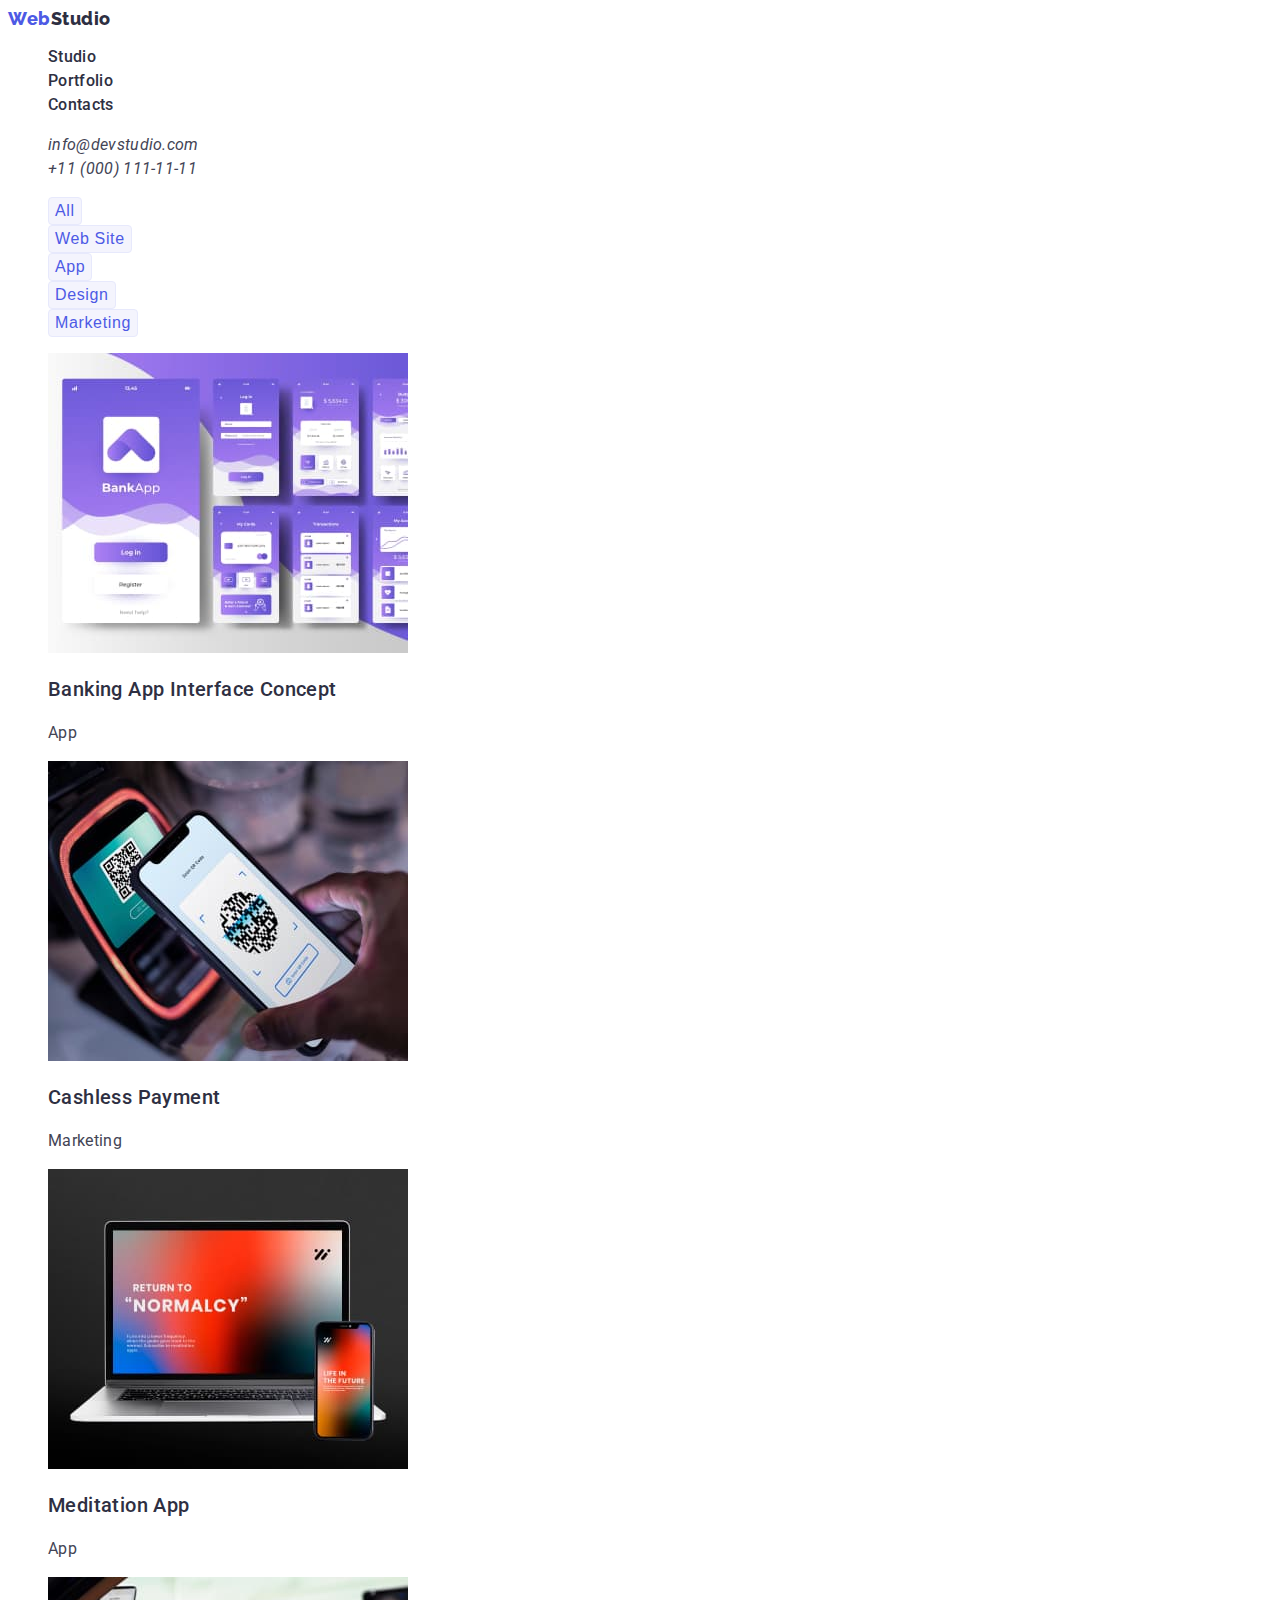
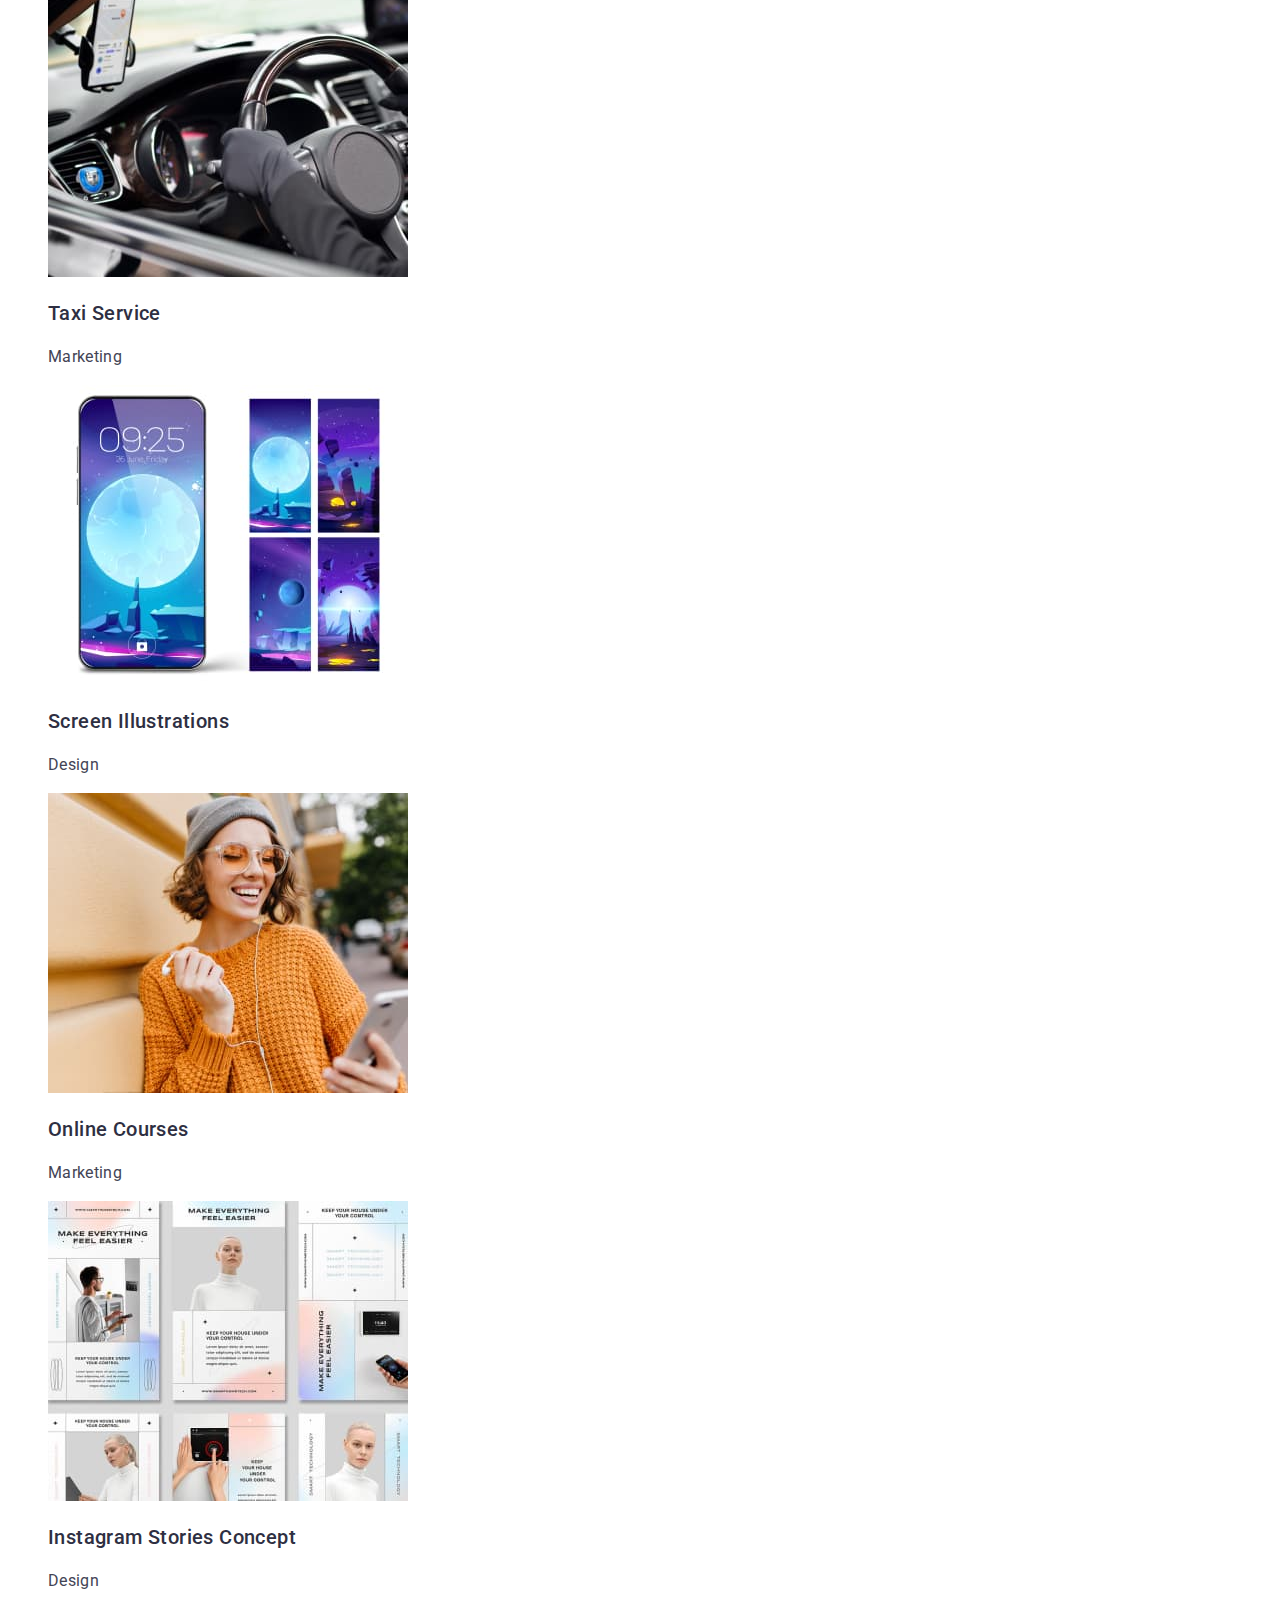
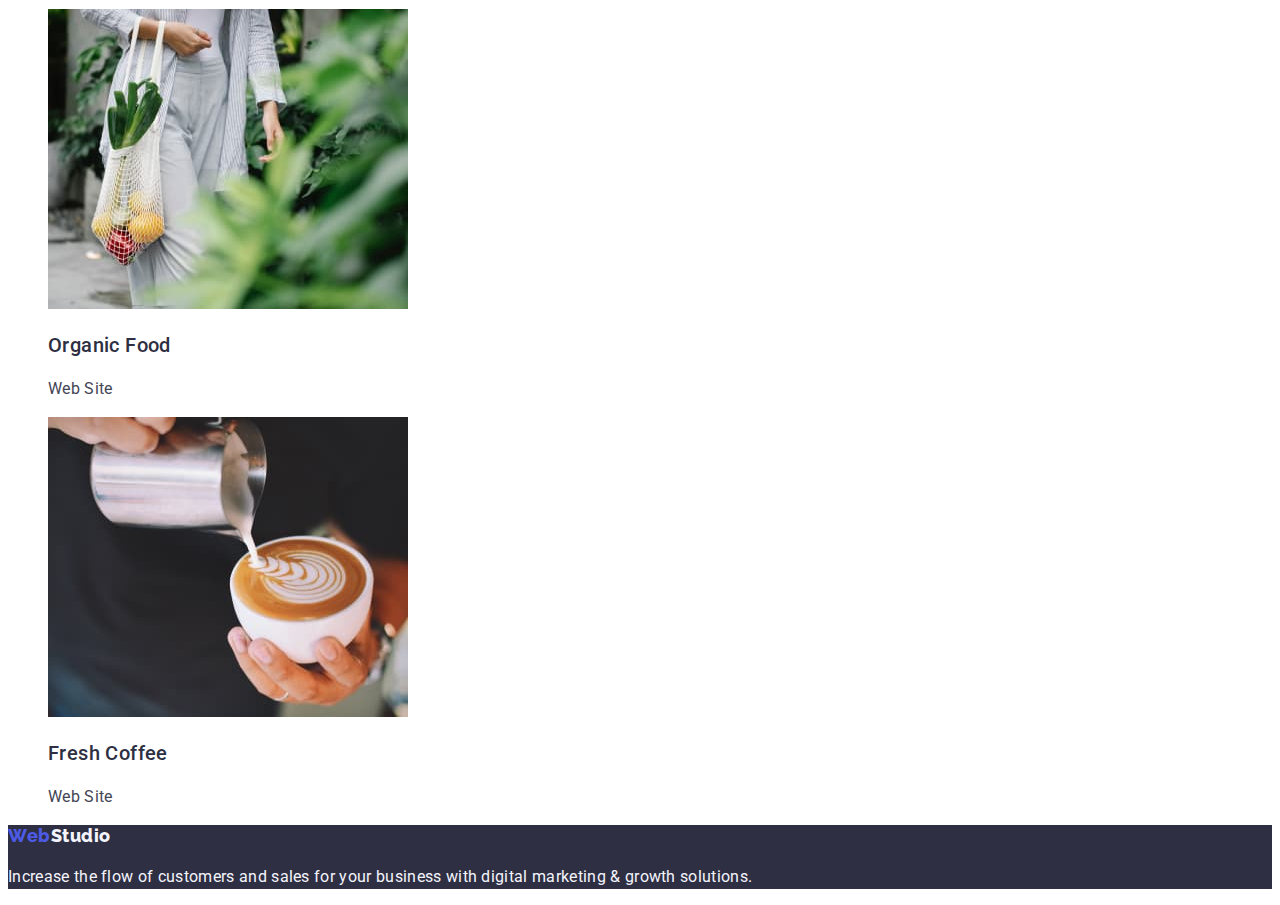
==== portfolio.html @ cdcf2c1e "Add files via upload" ====
<!DOCTYPE html>
<html lang="en">
<head>
    <meta charset="UTF-8">
    <meta http-equiv="X-UA-Compatible" content="IE=edge">
    <meta name="viewport" content="width=device-width, initial-scale=1.0">
    <title>Document</title>
    <link rel="preconnect" href="https://fonts.googleapis.com">
    <link rel="preconnect" href="https://fonts.gstatic.com" crossorigin>
    <link href="https://fonts.googleapis.com/css2?family=Raleway:wght@800&family=Roboto:wght@400;500;700;900&display=swap" rel="stylesheet">
    <link rel="stylesheet" href="./css/styles.css"/>

</head>
<body>
   <header class="header">
    <nav>
      <a href="./index.html" class="logo"><span class="text-logo">Web</span>Studio</a>
      <ul class="sait-nav">
        <li><a href="./index.html">Studio</a></li>
        <li><a href="./portfolio.html">Portfolio</a></li>
        <li><a href="#">Contacts</a></li>
      </ul>
    </nav>
    <address>
    <ul class="contacts-nav">
      <li><a href="mailto:info@devstudio.com">info@devstudio.com</a></li>
      <li><a href="tel:+110001111111">+11 (000) 111-11-11</a></li>
    </ul>
  </address>
  </header>
  <main>
    <section class="filtres">
      <h1 hidden class="visually-hidden">Page filters</h1>
      <ul class="section-button">

        <li>
          <button type="button" class="button-filters">All</button>
        </li>
    
        <li>
          <button type="button" class="button-filters">Web Site</button>
        </li>
        <li>
          <button type="button" class="button-filters">App</button>
        </li>
        <li>
          <button type="button" class="button-filters">Design</button>
        </li>
        <li>
          <button type="button" class="button-filters">Marketing</button>
        </li>
      </ul>

      <ul class="text-cards">
        <li>
          <img width="360" src="./images/app.jpg" alt="BankApp">
          <h3 class="headline">Banking App Interface Concept</h3>
          <p class="text">App</p>
        </li>
        
        <li>
          <img width="360" src="./images/payment.jpg" alt="Cashless Payment">
          <h3 class="headline">Cashless Payment</h3>
          <p class="text">Marketing</p>
        </li>
        <li>
            <img width="360" src="./images/meditationapp.jpg" alt="Laptop">
            <h3 class="headline">Meditation App</h3>
            <p class="text">App</p>
          </li>
        <li>
          <img width="360" src="./images/taxi.jpg" alt="Car">
          <h3 class="headline">Taxi Service</h3>
          <p class="text">Marketing</p>
        </li>
        <li>
          <img width="360" src="./images/screen.jpg" alt="Screenshot of the phone screen">
          <h3 class="headline">Screen Illustrations</h3>
          <p class="text">Design</p>
        </li>
        <li>
          <img width="360" src="./images/onlinecourses.jpg" alt="Girl">
          <h3 class="headline">Online Courses</h3>
          <p class="text">Marketing</p>
        </li>
        <li>
          <img width="360" src="./images/instagram.jpg" alt="Instagram Stories">
          <h3 class="headline">Instagram Stories Concept</h3>
          <p class="text">Design</p>
        </li>
        <li>
          <img width="360" src="./images/organicfood.jpg" alt="Vegetables and fruits">
          <h3 class="headline">Organic Food</h3>
          <p class="text">Web Site</p>
        </li>
        <li>
          <img width="360" src="./images/coffee.jpg" alt="Coffee">
          <h3 class="headline">Fresh Coffee</h3>
          <p class="text">Web Site</p>
        </li>
      </ul>
    </section>
  </main>

  <footer class="footer">
    <a href="./index.html" class="logo"><span class="text-logo">Web</span>Studio</a>
    <p class="text">Increase the flow of customers and sales for your business with digital marketing & growth solutions.</p>
  </footer>  
</body>
</html>
---- css/styles.css ----
:root {
    --primary-brand-color:#4D5AE5;
    --dark-text-color: #2E2F42;
    --text-color: #434455;
    --white-color: #FFFFFF;
    --background-light:#F4F4FD;
    --primeri-font-family: Roboto, sans-serif;
    --secondar-font-family: Raleway, sans-serif;
    --pressed-state: #404BBF;
    --accent: #E7E9FC;

   
   }
   button{
font-weight: 500;
font-size: 16px;
line-height:calc(24/16);
align-items: center;
letter-spacing: 0.04em;
border-radius: 4px;
cursor: pointer;
   }
  
   body {
       color: var(--text-color);
       font-family:var(--primeri-font-family) ;
       font-style: normal;
    
   }
   
   a{
       text-decoration: none;
   }

   ul{
       list-style: none; 
   }

   /* ====logo==== */

 a.logo{
    color:var(--dark-text-color);
    font-family: var(--secondar-font-family);
    font-style: normal;
    font-weight: 800;
    font-size: 18px;
    line-height:calc(21/18) ;
    letter-spacing: 0.03em;

 }
 .text-logo{
    color: var(--primary-brand-color);
 }
 .sait-nav a{
/* font-family:var(--primeri-font-family); */
/* font-style: normal; */
color: var(--dark-text-color);
font-weight: 500;
font-size: 16px;
line-height:calc(24/16);
letter-spacing: 0.02em;
 }
 .sait-nav a:hover,
 .sait-nav a:focus{
       color:var(--pressed-state);
    }
 
 .contacts-nav a {
/* font-family: var(--primeri-font-family); */
color: var(--text-color);
font-weight: 400;
font-size: 16px;
line-height:calc(24/16);
letter-spacing: 0.02em;
 }
 .contacts-nav a:hover,
 .contacts-nav a:focus{
       color:var(--pressed-state);
    }
 
 
 /*====hero====*/
 .hero,
.footer{
    background-color:var(--dark-text-color);
}
.hero-title{
font-weight: 700;
font-size: 56px;
line-height:calc(60/56);
text-align: center;
letter-spacing: 0.02em;
color: var(--white-color);
text-transform: uppercase;
}
.hero-button{
color: var(--white-color);
background:var(--primary-brand-color) ;
}
.hero-button:hover,
 .hero-button:focus{
    background:var(--pressed-state);
    }
    .visually-hidden {
        position: absolute;
          white-space: nowrap;
          width: 1px;
          height: 1px;
          overflow: hidden;
          border: 0;
          padding: 0;
          clip: rect(0 0 0 0);
          clip-path: inset(50%);
          margin: -1px;
      }
/*====section====*/
.headline{
    font-weight: 500;
    font-size: 20px;
    line-height: calc(24/20);
    letter-spacing: 0.02em;
    color:var(--dark-text-color);
    
    }
    .text{
        font-weight: 400;
        font-size: 16px;
        line-height:calc(24/16);
        letter-spacing: 0.02em;   
    }
.section-title{
font-weight: 700;
font-size: 36px;
line-height:calc(40/36);
text-align: center;
letter-spacing: 0.02em;
text-transform: capitalize;
color: var(--dark-text-color);
}
.footer .logo{
    color: var(--background-light);
}

.footer{
font-weight: 400;
font-size: 16px;
line-height:calc(24/16);
letter-spacing: 0.02em;
color:var(--background-light);
}
.button-filters{
    background:var(--background-light);
    border: 1px solid var(--accent); 
    color: var(--primary-brand-color);

}
.button-filters:hover,
.button-filters:focus{
    background:var(--pressed-state);
    color:var(--white-color);
}
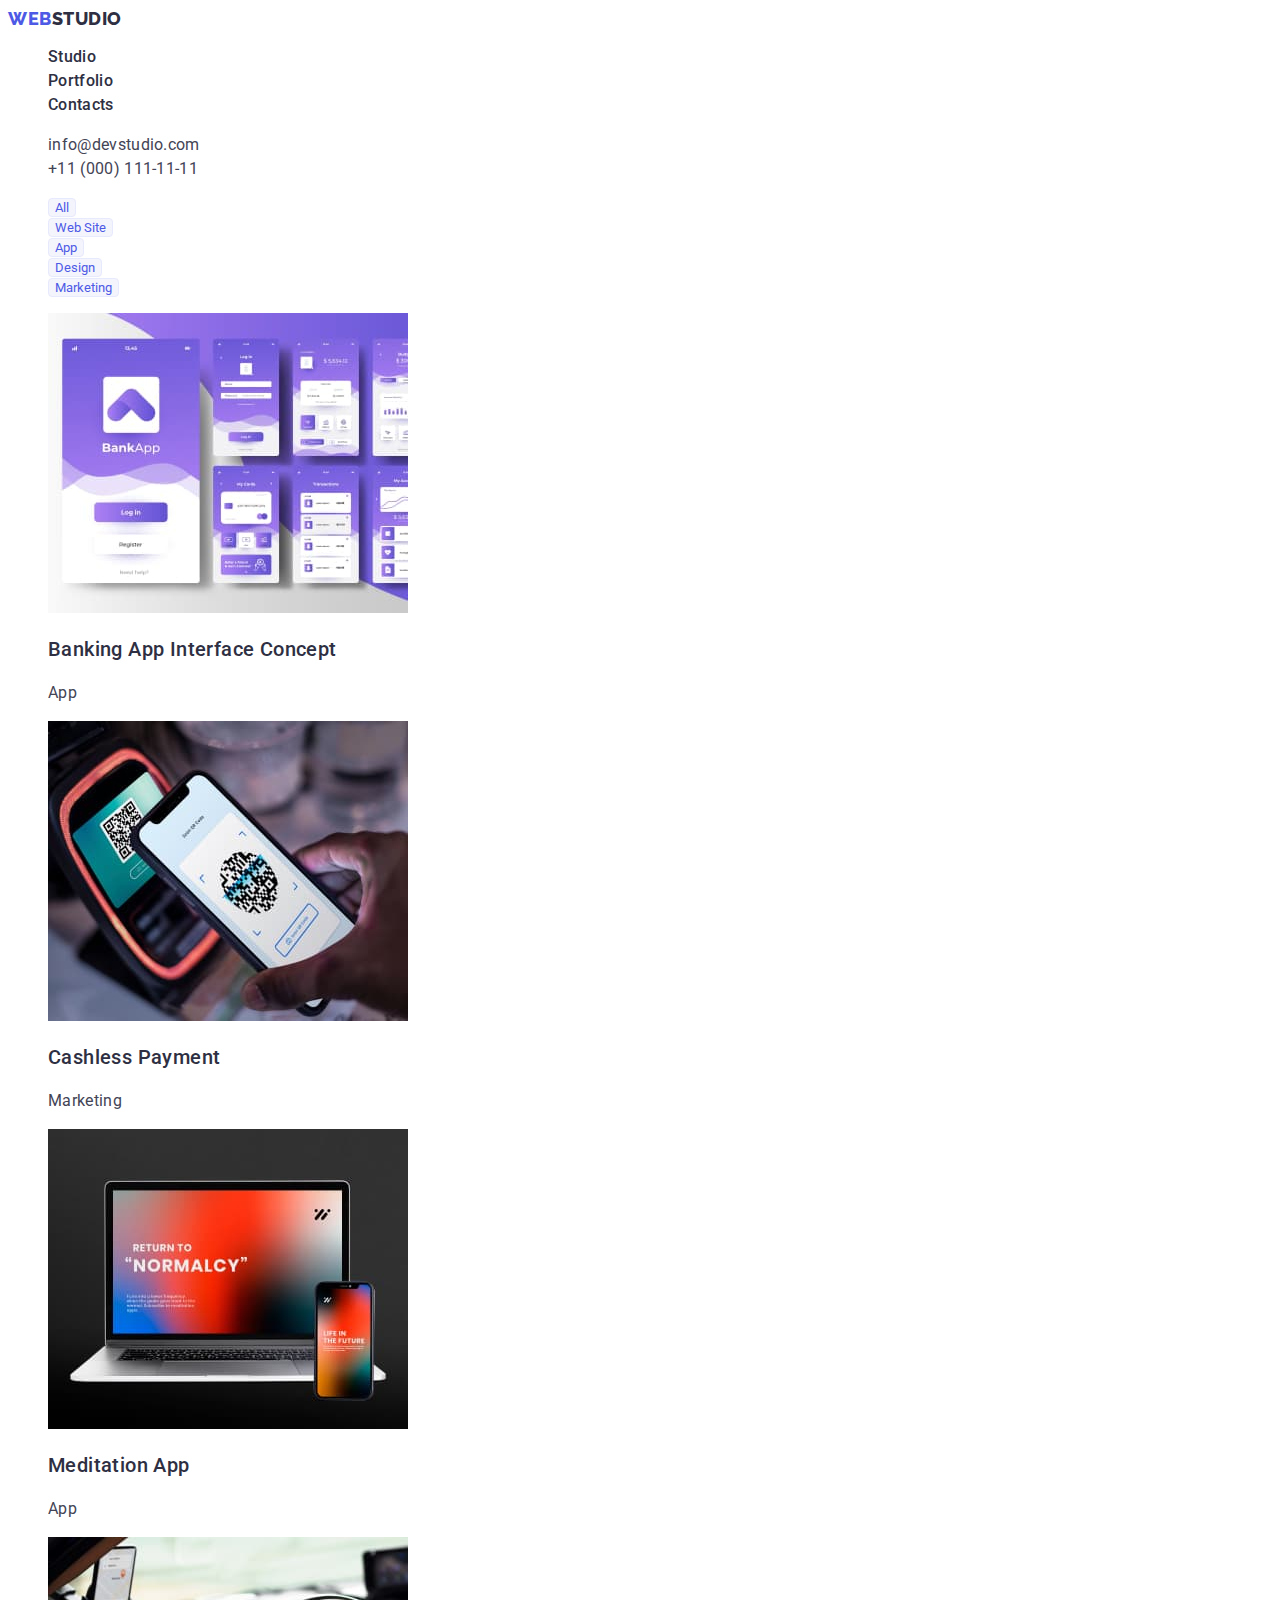
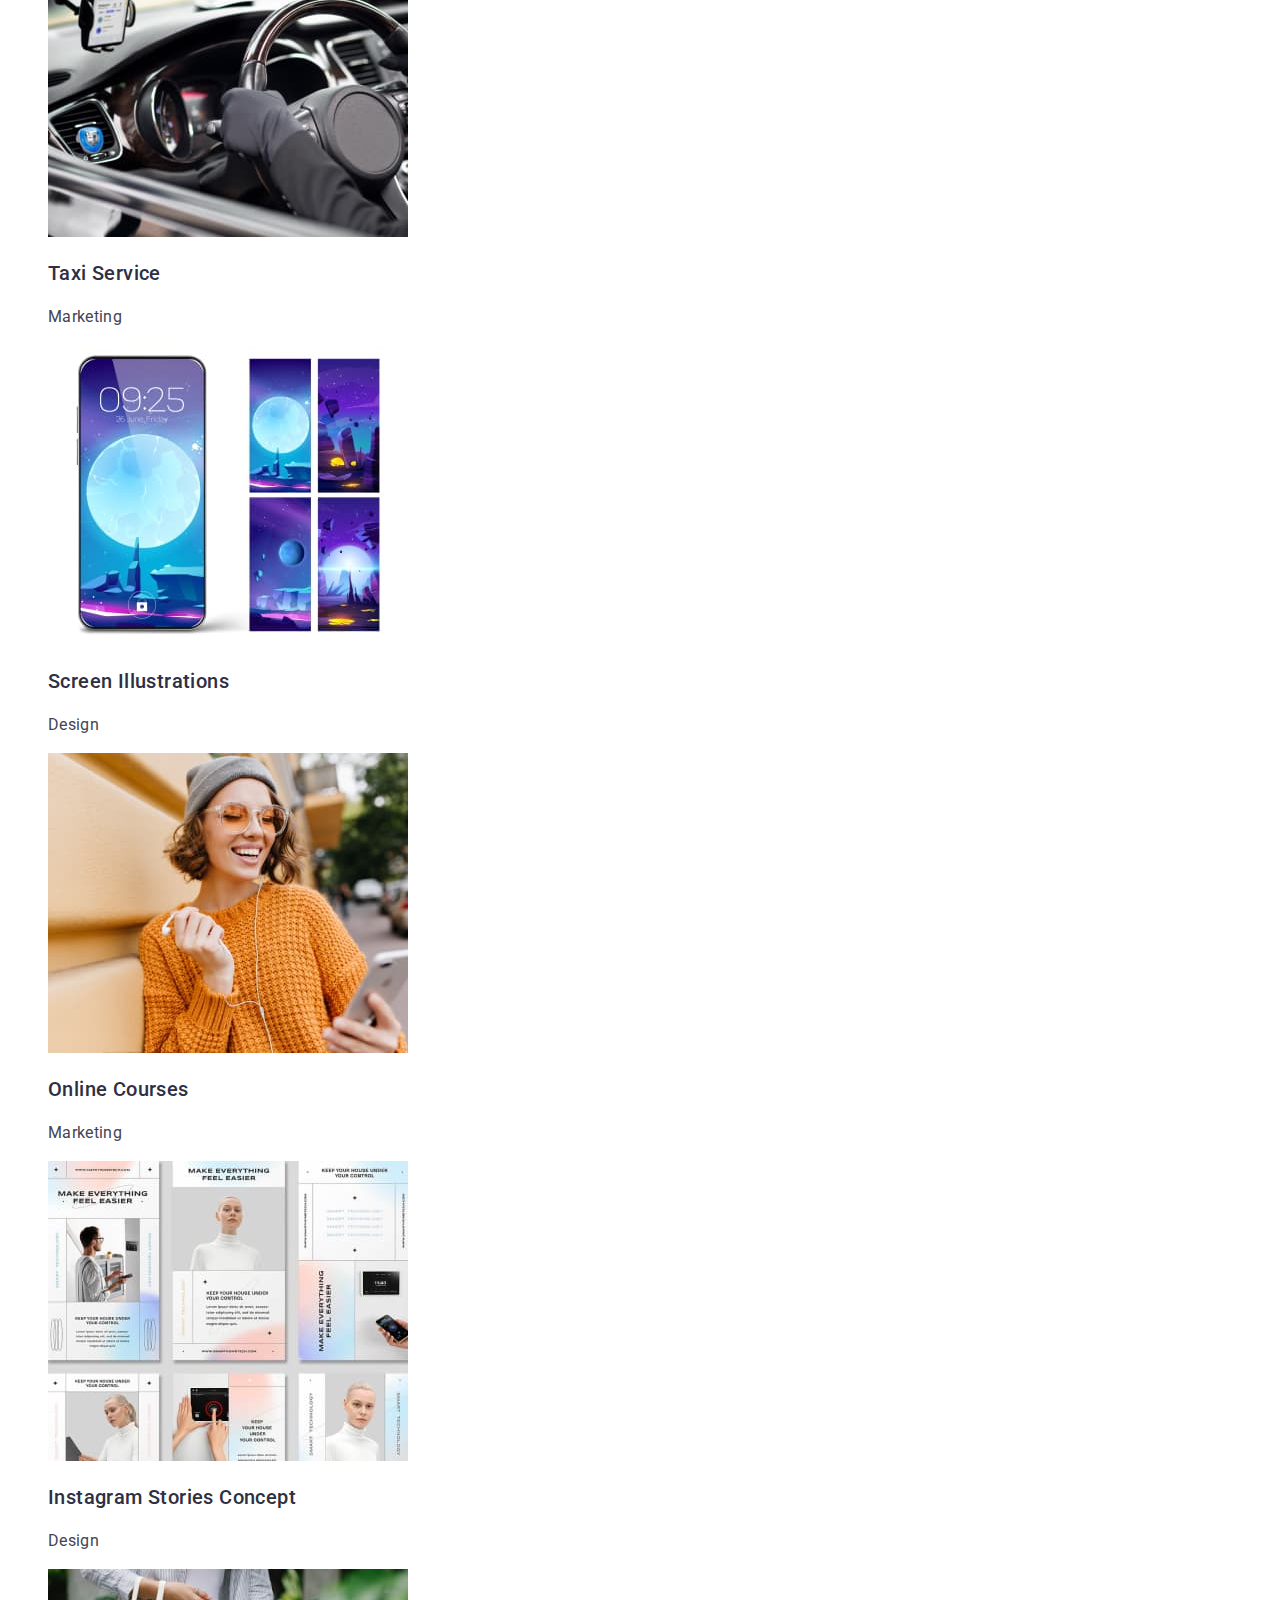
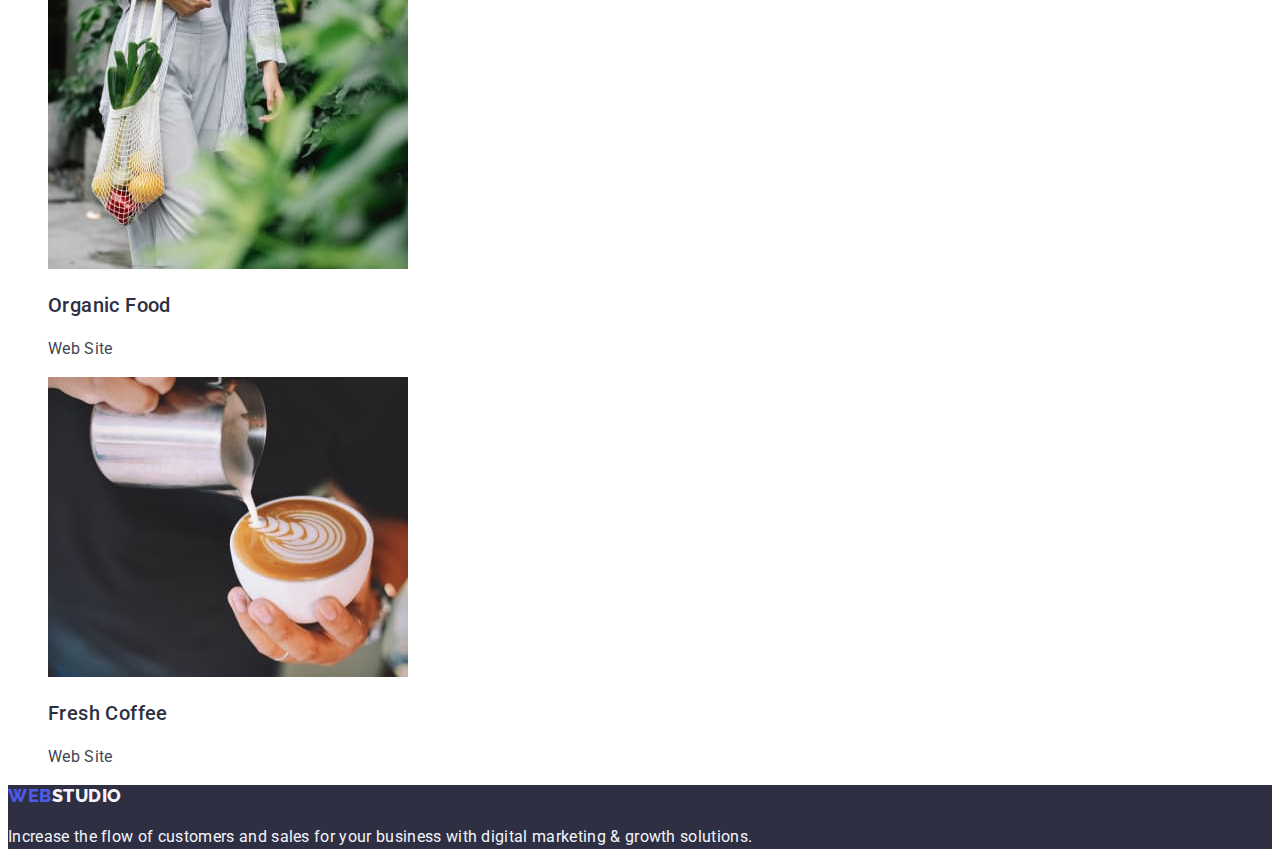
==== commit 9a4759ed: "Add files via upload" ====
--- a/portfolio.html
+++ b/portfolio.html
@@ -12,26 +12,27 @@
 
 </head>
 <body>
-   <header class="header">
+  <header class="header">
     <nav>
-      <a href="./index.html" class="logo"><span class="text-logo">Web</span>Studio</a>
-      <ul class="sait-nav">
-        <li><a href="./index.html">Studio</a></li>
-        <li><a href="./portfolio.html">Portfolio</a></li>
-        <li><a href="#">Contacts</a></li>
+      <a href="./index.html" class="logo link">Web<span class="text-logo">Studio</span></span></a>
+      <ul class="list">
+        <li><a class="list-nav link" href="./index.html">Studio</a></li>
+        <li><a class="list-nav link" href="./portfolio.html">Portfolio</a></li>
+        <li><a class="list-nav link" href="">Contacts</a></li>
       </ul>
     </nav>
-    <address>
-    <ul class="contacts-nav">
-      <li><a href="mailto:info@devstudio.com">info@devstudio.com</a></li>
-      <li><a href="tel:+110001111111">+11 (000) 111-11-11</a></li>
+    <address class="address">
+    <ul class="list">
+      <li><a class="list-contact link" href="mailto:info@devstudio.com">info@devstudio.com</a></li>
+      <li><a class="list-contact link" href="tel:+110001111111">+11 (000) 111-11-11</a></li>
     </ul>
   </address>
   </header>
+
   <main>
     <section class="filtres">
       <h1 hidden class="visually-hidden">Page filters</h1>
-      <ul class="section-button">
+      <ul class="section-button list">
 
         <li>
           <button type="button" class="button-filters">All</button>
@@ -51,60 +52,71 @@
         </li>
       </ul>
 
-      <ul class="text-cards">
-        <li>
+      <ul class="list">
+        <li><a class="link">
           <img width="360" src="./images/app.jpg" alt="BankApp">
           <h3 class="headline">Banking App Interface Concept</h3>
           <p class="text">App</p>
+          </a>
         </li>
         
-        <li>
+        <li><a class="link">
           <img width="360" src="./images/payment.jpg" alt="Cashless Payment">
           <h3 class="headline">Cashless Payment</h3>
           <p class="text">Marketing</p>
+        </a>
         </li>
-        <li>
+
+        <li><a class="link">
             <img width="360" src="./images/meditationapp.jpg" alt="Laptop">
             <h3 class="headline">Meditation App</h3>
             <p class="text">App</p>
+          </a>
           </li>
-        <li>
+        <li><a class="link"></a>
           <img width="360" src="./images/taxi.jpg" alt="Car">
           <h3 class="headline">Taxi Service</h3>
           <p class="text">Marketing</p>
+        </a>
         </li>
-        <li>
+        <li><a class="link"></a>
           <img width="360" src="./images/screen.jpg" alt="Screenshot of the phone screen">
           <h3 class="headline">Screen Illustrations</h3>
           <p class="text">Design</p>
+        </a>
         </li>
-        <li>
+        <li><a class="link">
           <img width="360" src="./images/onlinecourses.jpg" alt="Girl">
           <h3 class="headline">Online Courses</h3>
           <p class="text">Marketing</p>
+        </a>
         </li>
-        <li>
+        <li><a class="link">
           <img width="360" src="./images/instagram.jpg" alt="Instagram Stories">
           <h3 class="headline">Instagram Stories Concept</h3>
           <p class="text">Design</p>
+        </a>
         </li>
-        <li>
+        <li><a class="link">
           <img width="360" src="./images/organicfood.jpg" alt="Vegetables and fruits">
           <h3 class="headline">Organic Food</h3>
           <p class="text">Web Site</p>
+        </a>
         </li>
-        <li>
+        <li><a class="link">
           <img width="360" src="./images/coffee.jpg" alt="Coffee">
           <h3 class="headline">Fresh Coffee</h3>
           <p class="text">Web Site</p>
-        </li>
+       </a> 
+       </li>
       </ul>
     </section>
   </main>
-
   <footer class="footer">
-    <a href="./index.html" class="logo"><span class="text-logo">Web</span>Studio</a>
+    
+    <a href="./index.html" class="logo link">Web<span class="footer-logo">Studio</span></span></a>
     <p class="text">Increase the flow of customers and sales for your business with digital marketing & growth solutions.</p>
+  
   </footer>  
 </body>
-</html>+</html>
--- a/css/styles.css
+++ b/css/styles.css
@@ -8,154 +8,143 @@
     --secondar-font-family: Raleway, sans-serif;
     --pressed-state: #404BBF;
     --accent: #E7E9FC;
+}
+body{
+    color: var(--text-color);
+    font-family: var(--primeri-font-family);
+    background-color: var(--white-color);
+}
+.logo{
+font-family:var(--secondar-font-family);
+font-weight: 800;
+font-size: 18px;
+line-height: 1.17;
+letter-spacing: 0.03em;
+text-transform: uppercase;
+color: var(--primary-brand-color);
 
-   
-   }
-   button{
-font-weight: 500;
-font-size: 16px;
-line-height:calc(24/16);
-align-items: center;
-letter-spacing: 0.04em;
-border-radius: 4px;
-cursor: pointer;
-   }
-  
-   body {
-       color: var(--text-color);
-       font-family:var(--primeri-font-family) ;
-       font-style: normal;
-    
-   }
-   
-   a{
-       text-decoration: none;
-   }
 
-   ul{
-       list-style: none; 
-   }
 
-   /* ====logo==== */
+}
+.link{
+text-decoration: none;
+}
+.text-logo{
+    color: var(--dark-text-color);
+}
+.list{
+    list-style: none;
+}
+.list-nav{
+    font-weight: 500;
+    font-size: 16px;
+    line-height: 1.5;
+    letter-spacing: 0.02em;
+    color: var(--dark-text-color);
 
- a.logo{
-    color:var(--dark-text-color);
-    font-family: var(--secondar-font-family);
-    font-style: normal;
-    font-weight: 800;
-    font-size: 18px;
-    line-height:calc(21/18) ;
-    letter-spacing: 0.03em;
-
- }
- .text-logo{
-    color: var(--primary-brand-color);
- }
- .sait-nav a{
-/* font-family:var(--primeri-font-family); */
-/* font-style: normal; */
-color: var(--dark-text-color);
-font-weight: 500;
-font-size: 16px;
-line-height:calc(24/16);
-letter-spacing: 0.02em;
- }
- .sait-nav a:hover,
- .sait-nav a:focus{
+}
+/* .link{
+    text-decoration:none;
+} */
+.list-nav:hover,
+.list-nav:focus{
        color:var(--pressed-state);
     }
- 
- .contacts-nav a {
-/* font-family: var(--primeri-font-family); */
-color: var(--text-color);
-font-weight: 400;
-font-size: 16px;
-line-height:calc(24/16);
-letter-spacing: 0.02em;
- }
- .contacts-nav a:hover,
- .contacts-nav a:focus{
+    .address{
+        font-style: normal;
+    }
+    /* .list{
+        list-style: none;
+    } */
+    .list-contact{
+        font-size: 16px;
+        line-height: 1.5;
+        letter-spacing: 0.02em;
+        color: var(--text-color);
+    }
+    .list-contact:hover,
+    .list-contact:focus{
        color:var(--pressed-state);
     }
- 
- 
- /*====hero====*/
- .hero,
-.footer{
-    background-color:var(--dark-text-color);
-}
-.hero-title{
-font-weight: 700;
-font-size: 56px;
-line-height:calc(60/56);
-text-align: center;
-letter-spacing: 0.02em;
-color: var(--white-color);
-text-transform: uppercase;
-}
-.hero-button{
-color: var(--white-color);
-background:var(--primary-brand-color) ;
-}
-.hero-button:hover,
- .hero-button:focus{
-    background:var(--pressed-state);
+    .hero{
+      background-color:var(--dark-text-color);
     }
-    .visually-hidden {
-        position: absolute;
-          white-space: nowrap;
-          width: 1px;
-          height: 1px;
-          overflow: hidden;
-          border: 0;
-          padding: 0;
-          clip: rect(0 0 0 0);
-          clip-path: inset(50%);
-          margin: -1px;
-      }
-/*====section====*/
-.headline{
-    font-weight: 500;
-    font-size: 20px;
-    line-height: calc(24/20);
+    .hero-title{
+        font-weight: 700;
+        font-size: 56px;
+        line-height: 1.07;
+        text-align: center;
+        letter-spacing: 0.02em;
+        color: var(--white-color);
+    }
+    .hero-button{
+        background-color:var(--primary-brand-color);
+        font-weight: 500;
+        font-size: 16px;
+        line-height: 1.5;
+        letter-spacing: 0.04em;
+        color: var(--white-color);
+        cursor: pointer;
+        border-radius: 4px;
+    }
+    .hero-button:hover,
+    .hero-button:focus{
+        background-color:var(--pressed-state);
+    }
+
+
+
+    .headline{
+        font-weight: 500;
+        font-size: 20px;
+        line-height: calc(24/20);
+        letter-spacing: 0.02em;
+        color:var(--dark-text-color);
+        
+        }
+        .text{
+            font-weight: 400;
+            font-size: 16px;
+            line-height:calc(24/16);
+            letter-spacing: 0.02em;   
+        }
+    .section-title{
+    font-weight: 700;
+    font-size: 36px;
+    line-height:1.11;
+    text-align: center;
     letter-spacing: 0.02em;
-    color:var(--dark-text-color);
-    
+    text-transform: capitalize;
+    color: var(--dark-text-color);
     }
-    .text{
+    .section-comand{
+        background-color: var(--background-light);
+    }
+    .list-comand{
+        background-color: var(--white-color);
+    }
+    .footer-logo{
+        color: var(--background-light);
+    }
+    .footer{
+        background-color: var(--dark-text-color);
         font-weight: 400;
         font-size: 16px;
         line-height:calc(24/16);
-        letter-spacing: 0.02em;   
+        letter-spacing: 0.02em;
+        color:var(--background-light);
     }
-.section-title{
-font-weight: 700;
-font-size: 36px;
-line-height:calc(40/36);
-text-align: center;
-letter-spacing: 0.02em;
-text-transform: capitalize;
-color: var(--dark-text-color);
-}
-.footer .logo{
-    color: var(--background-light);
-}
 
-.footer{
-font-weight: 400;
-font-size: 16px;
-line-height:calc(24/16);
-letter-spacing: 0.02em;
-color:var(--background-light);
-}
-.button-filters{
-    background:var(--background-light);
-    border: 1px solid var(--accent); 
-    color: var(--primary-brand-color);
-
-}
-.button-filters:hover,
-.button-filters:focus{
-    background:var(--pressed-state);
-    color:var(--white-color);
-}+    .button-filters{
+        background:var(--background-light);
+        border: 1px solid var(--accent); 
+        color: var(--primary-brand-color);
+        font-family: var(--primeri-font-family);
+        border-radius: 4px;
+    
+    }
+    .button-filters:hover,
+    .button-filters:focus{
+        background:var(--pressed-state);
+        color:var(--white-color);
+    }
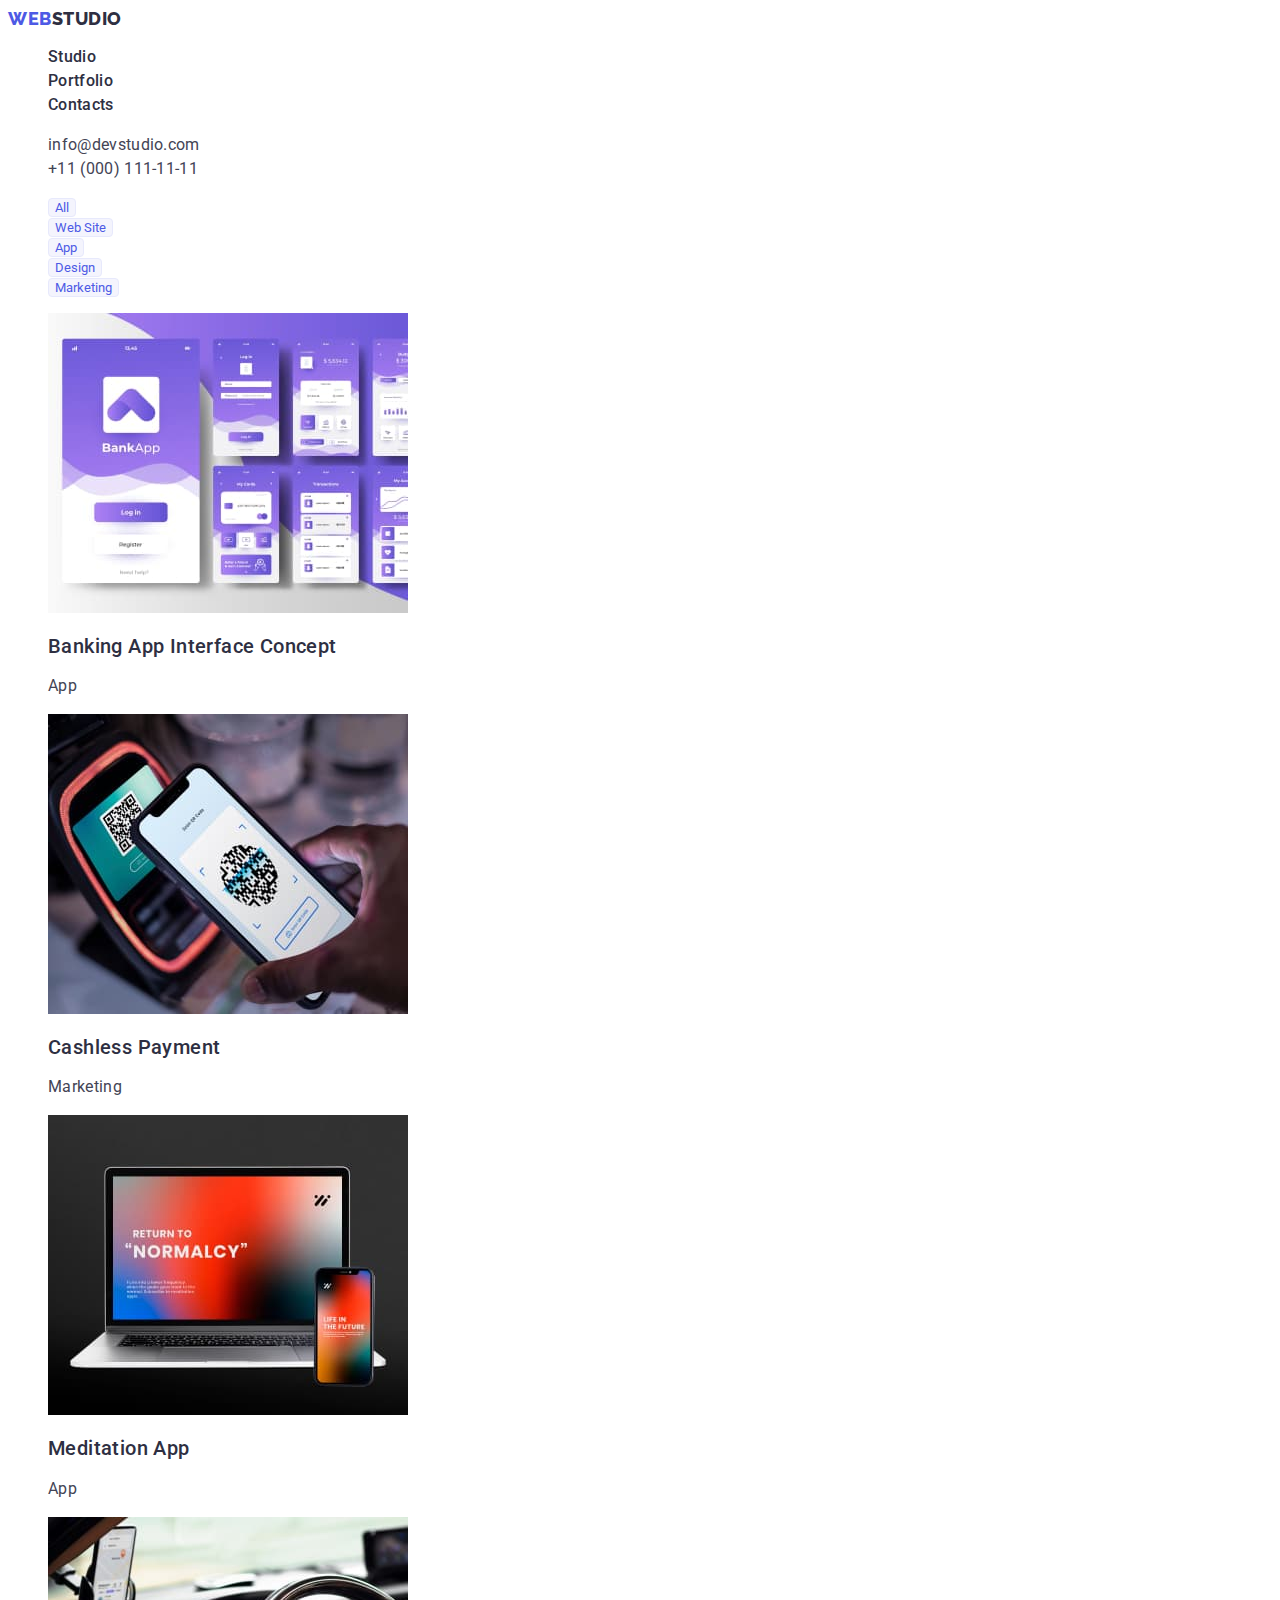
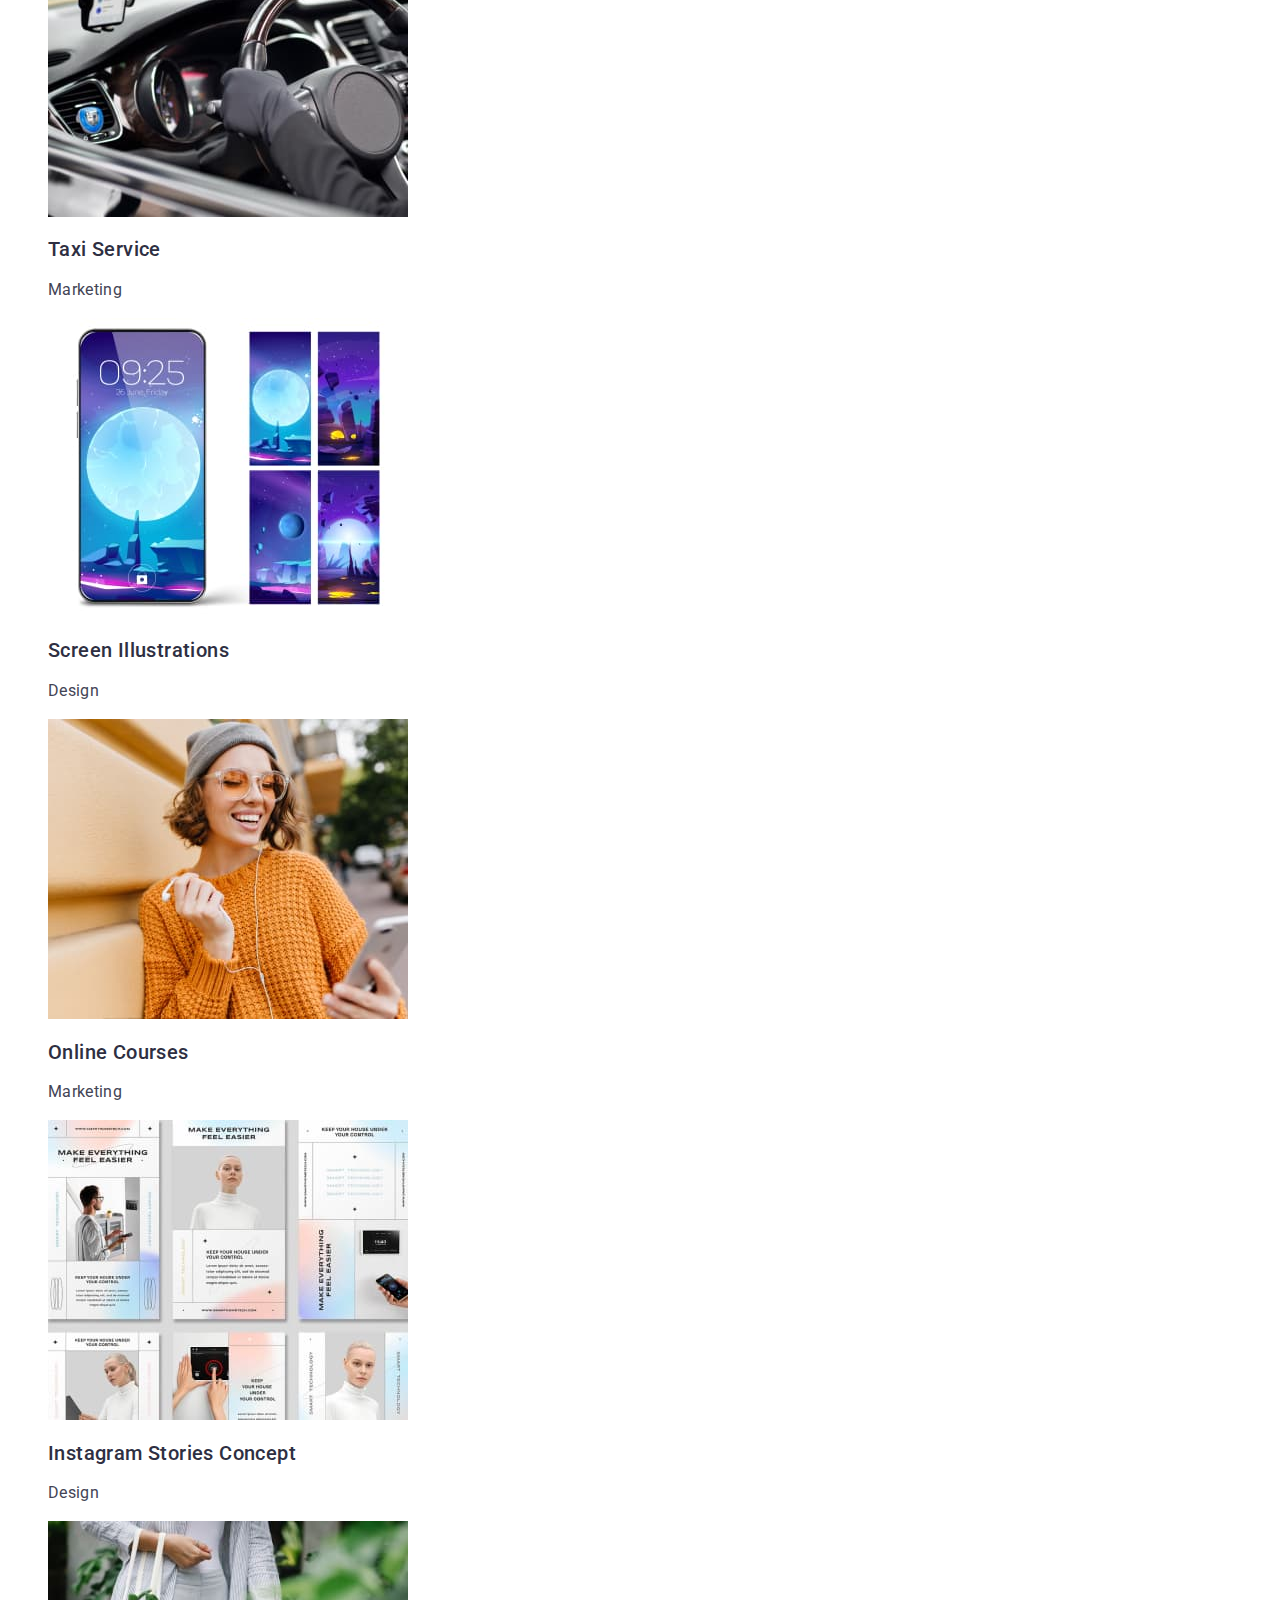
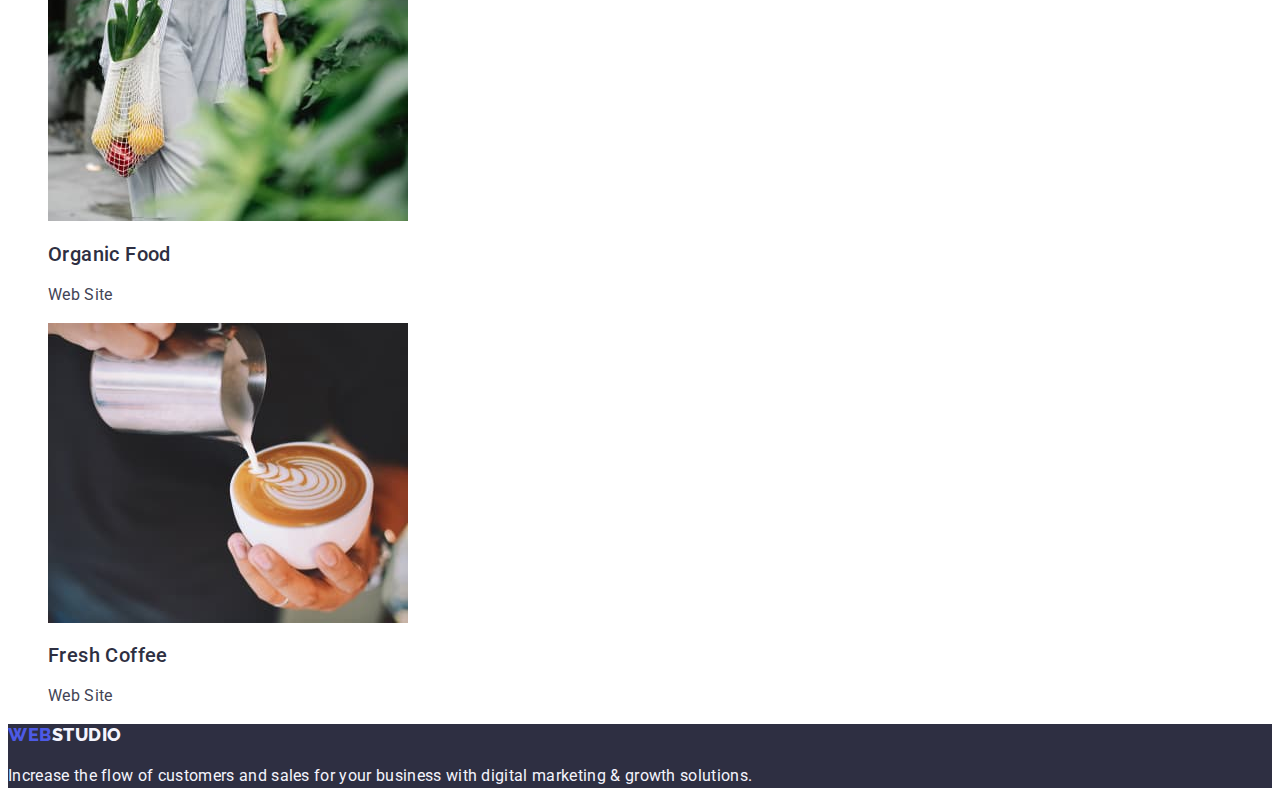
==== commit 1e52ad8a: "Add files via upload" ====
--- a/portfolio.html
+++ b/portfolio.html
@@ -14,7 +14,7 @@
 <body>
   <header class="header">
     <nav>
-      <a href="./index.html" class="logo link">Web<span class="text-logo">Studio</span></span></a>
+      <a href="./index.html" class="logo link">Web<span class="text-logo">Studio</span></a>
       <ul class="list">
         <li><a class="list-nav link" href="./index.html">Studio</a></li>
         <li><a class="list-nav link" href="./portfolio.html">Portfolio</a></li>
@@ -55,57 +55,57 @@
       <ul class="list">
         <li><a class="link">
           <img width="360" src="./images/app.jpg" alt="BankApp">
-          <h3 class="headline">Banking App Interface Concept</h3>
+          <h2 class="headline">Banking App Interface Concept</h2>
           <p class="text">App</p>
           </a>
         </li>
         
         <li><a class="link">
           <img width="360" src="./images/payment.jpg" alt="Cashless Payment">
-          <h3 class="headline">Cashless Payment</h3>
+          <h2 class="headline">Cashless Payment</h2>
           <p class="text">Marketing</p>
         </a>
         </li>
 
         <li><a class="link">
             <img width="360" src="./images/meditationapp.jpg" alt="Laptop">
-            <h3 class="headline">Meditation App</h3>
+            <h2 class="headline">Meditation App</h2>
             <p class="text">App</p>
           </a>
           </li>
-        <li><a class="link"></a>
+        <li><a class="link">
           <img width="360" src="./images/taxi.jpg" alt="Car">
-          <h3 class="headline">Taxi Service</h3>
+          <h2 class="headline">Taxi Service</h2>
           <p class="text">Marketing</p>
         </a>
         </li>
-        <li><a class="link"></a>
+        <li><a class="link">
           <img width="360" src="./images/screen.jpg" alt="Screenshot of the phone screen">
-          <h3 class="headline">Screen Illustrations</h3>
+          <h2 class="headline">Screen Illustrations</h2>
           <p class="text">Design</p>
         </a>
         </li>
         <li><a class="link">
           <img width="360" src="./images/onlinecourses.jpg" alt="Girl">
-          <h3 class="headline">Online Courses</h3>
+          <h2 class="headline">Online Courses</h2>
           <p class="text">Marketing</p>
         </a>
         </li>
         <li><a class="link">
           <img width="360" src="./images/instagram.jpg" alt="Instagram Stories">
-          <h3 class="headline">Instagram Stories Concept</h3>
+          <h2 class="headline">Instagram Stories Concept</h2>
           <p class="text">Design</p>
         </a>
         </li>
         <li><a class="link">
           <img width="360" src="./images/organicfood.jpg" alt="Vegetables and fruits">
-          <h3 class="headline">Organic Food</h3>
+          <h2 class="headline">Organic Food</h2>
           <p class="text">Web Site</p>
         </a>
         </li>
         <li><a class="link">
           <img width="360" src="./images/coffee.jpg" alt="Coffee">
-          <h3 class="headline">Fresh Coffee</h3>
+          <h2 class="headline">Fresh Coffee</h2>
           <p class="text">Web Site</p>
        </a> 
        </li>
@@ -114,7 +114,7 @@
   </main>
   <footer class="footer">
     
-    <a href="./index.html" class="logo link">Web<span class="footer-logo">Studio</span></span></a>
+    <a href="./index.html" class="logo link">Web<span class="footer-logo">Studio</span></a>
     <p class="text">Increase the flow of customers and sales for your business with digital marketing & growth solutions.</p>
   
   </footer>  
